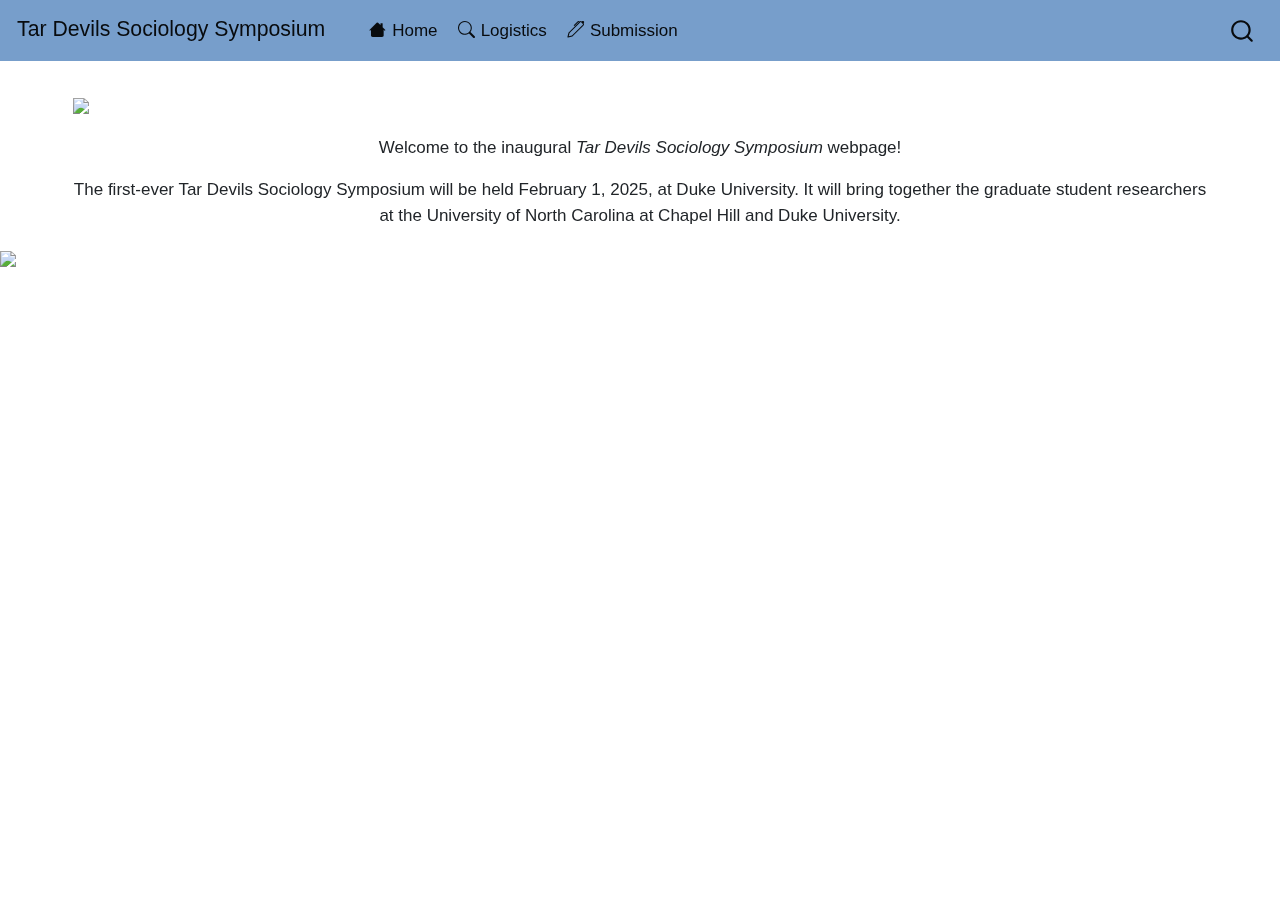
==== docs/index.html @ 37a2031d "Add files via upload" ====
<!DOCTYPE html>
<html xmlns="http://www.w3.org/1999/xhtml" lang="en" xml:lang="en"><head>

<meta charset="utf-8">
<meta name="generator" content="quarto-1.3.450">

<meta name="viewport" content="width=device-width, initial-scale=1.0, user-scalable=yes">


<title>Tar Devils Sociology Symposium -</title>
<style>
code{white-space: pre-wrap;}
span.smallcaps{font-variant: small-caps;}
div.columns{display: flex; gap: min(4vw, 1.5em);}
div.column{flex: auto; overflow-x: auto;}
div.hanging-indent{margin-left: 1.5em; text-indent: -1.5em;}
ul.task-list{list-style: none;}
ul.task-list li input[type="checkbox"] {
  width: 0.8em;
  margin: 0 0.8em 0.2em -1em; /* quarto-specific, see https://github.com/quarto-dev/quarto-cli/issues/4556 */ 
  vertical-align: middle;
}
</style>


<script src="site_libs/quarto-nav/quarto-nav.js"></script>
<script src="site_libs/quarto-nav/headroom.min.js"></script>
<script src="site_libs/clipboard/clipboard.min.js"></script>
<script src="site_libs/quarto-search/autocomplete.umd.js"></script>
<script src="site_libs/quarto-search/fuse.min.js"></script>
<script src="site_libs/quarto-search/quarto-search.js"></script>
<meta name="quarto:offset" content="./">
<script src="site_libs/quarto-html/quarto.js"></script>
<script src="site_libs/quarto-html/popper.min.js"></script>
<script src="site_libs/quarto-html/tippy.umd.min.js"></script>
<script src="site_libs/quarto-html/anchor.min.js"></script>
<link href="site_libs/quarto-html/tippy.css" rel="stylesheet">
<link href="site_libs/quarto-html/quarto-syntax-highlighting.css" rel="stylesheet" id="quarto-text-highlighting-styles">
<script src="site_libs/bootstrap/bootstrap.min.js"></script>
<link href="site_libs/bootstrap/bootstrap-icons.css" rel="stylesheet">
<link href="site_libs/bootstrap/bootstrap.min.css" rel="stylesheet" id="quarto-bootstrap" data-mode="light">
<script id="quarto-search-options" type="application/json">{
  "location": "navbar",
  "copy-button": false,
  "collapse-after": 3,
  "panel-placement": "end",
  "type": "overlay",
  "limit": 20,
  "language": {
    "search-no-results-text": "No results",
    "search-matching-documents-text": "matching documents",
    "search-copy-link-title": "Copy link to search",
    "search-hide-matches-text": "Hide additional matches",
    "search-more-match-text": "more match in this document",
    "search-more-matches-text": "more matches in this document",
    "search-clear-button-title": "Clear",
    "search-detached-cancel-button-title": "Cancel",
    "search-submit-button-title": "Submit",
    "search-label": "Search"
  }
}</script>


<link rel="stylesheet" href="styles.css">
<meta property="og:title" content="Tar Devils Sociology Symposium -">
<meta property="og:image" content="docs/logo.png">
<meta property="og:site-name" content="Tar Devils Sociology Symposium">
</head>

<body class="nav-fixed">

<div id="quarto-search-results"></div>
  <header id="quarto-header" class="headroom fixed-top">
    <nav class="navbar navbar-expand-lg navbar-dark ">
      <div class="navbar-container container-fluid">
      <div class="navbar-brand-container">
    <a class="navbar-brand" href="./index.html">
    <span class="navbar-title">Tar Devils Sociology Symposium</span>
    </a>
  </div>
            <div id="quarto-search" class="" title="Search"></div>
          <button class="navbar-toggler" type="button" data-bs-toggle="collapse" data-bs-target="#navbarCollapse" aria-controls="navbarCollapse" aria-expanded="false" aria-label="Toggle navigation" onclick="if (window.quartoToggleHeadroom) { window.quartoToggleHeadroom(); }">
  <span class="navbar-toggler-icon"></span>
</button>
          <div class="collapse navbar-collapse" id="navbarCollapse">
            <ul class="navbar-nav navbar-nav-scroll me-auto">
  <li class="nav-item">
    <a class="nav-link active" href="./index.html" rel="" target="" aria-current="page"><i class="bi bi-house" role="img">
</i> 
 <span class="menu-text">Home</span></a>
  </li>  
  <li class="nav-item">
    <a class="nav-link" href="./logistics.html" rel="" target=""><i class="bi bi-search" role="img">
</i> 
 <span class="menu-text">Logistics</span></a>
  </li>  
  <li class="nav-item">
    <a class="nav-link" href="./form.html" rel="" target=""><i class="bi bi-pen" role="img">
</i> 
 <span class="menu-text">Submission</span></a>
  </li>  
</ul>
            <div class="quarto-navbar-tools ms-auto">
</div>
          </div> <!-- /navcollapse -->
      </div> <!-- /container-fluid -->
    </nav>
</header>
<!-- content -->
<div id="quarto-content" class="quarto-container page-columns page-rows-contents page-layout-full page-navbar">
<!-- sidebar -->
<!-- margin-sidebar -->
    
<!-- main -->
<main class="content page-columns page-full column-body" id="quarto-document-content">



<div class="column-page">
<p><img src="docs/logo.png" class="lightbox img-fluid"></p>
</div>
<div class="column-page">
<center>
<p>Welcome to the inaugural <em>Tar Devils Sociology Symposium</em> webpage!</p>
<p>The first-ever Tar Devils Sociology Symposium will be held February 1, 2025, at Duke University. It will bring together the graduate student researchers at the University of North Carolina at Chapel Hill and Duke University.</p>
</center>
</div>
<div class="column-screen">
<p><img src="docs/back.png" class="lightbox img-fluid"></p>
</div>



</main> <!-- /main -->
<script id="quarto-html-after-body" type="application/javascript">
window.document.addEventListener("DOMContentLoaded", function (event) {
  const toggleBodyColorMode = (bsSheetEl) => {
    const mode = bsSheetEl.getAttribute("data-mode");
    const bodyEl = window.document.querySelector("body");
    if (mode === "dark") {
      bodyEl.classList.add("quarto-dark");
      bodyEl.classList.remove("quarto-light");
    } else {
      bodyEl.classList.add("quarto-light");
      bodyEl.classList.remove("quarto-dark");
    }
  }
  const toggleBodyColorPrimary = () => {
    const bsSheetEl = window.document.querySelector("link#quarto-bootstrap");
    if (bsSheetEl) {
      toggleBodyColorMode(bsSheetEl);
    }
  }
  toggleBodyColorPrimary();  
  const icon = "";
  const anchorJS = new window.AnchorJS();
  anchorJS.options = {
    placement: 'right',
    icon: icon
  };
  anchorJS.add('.anchored');
  const isCodeAnnotation = (el) => {
    for (const clz of el.classList) {
      if (clz.startsWith('code-annotation-')) {                     
        return true;
      }
    }
    return false;
  }
  const clipboard = new window.ClipboardJS('.code-copy-button', {
    text: function(trigger) {
      const codeEl = trigger.previousElementSibling.cloneNode(true);
      for (const childEl of codeEl.children) {
        if (isCodeAnnotation(childEl)) {
          childEl.remove();
        }
      }
      return codeEl.innerText;
    }
  });
  clipboard.on('success', function(e) {
    // button target
    const button = e.trigger;
    // don't keep focus
    button.blur();
    // flash "checked"
    button.classList.add('code-copy-button-checked');
    var currentTitle = button.getAttribute("title");
    button.setAttribute("title", "Copied!");
    let tooltip;
    if (window.bootstrap) {
      button.setAttribute("data-bs-toggle", "tooltip");
      button.setAttribute("data-bs-placement", "left");
      button.setAttribute("data-bs-title", "Copied!");
      tooltip = new bootstrap.Tooltip(button, 
        { trigger: "manual", 
          customClass: "code-copy-button-tooltip",
          offset: [0, -8]});
      tooltip.show();    
    }
    setTimeout(function() {
      if (tooltip) {
        tooltip.hide();
        button.removeAttribute("data-bs-title");
        button.removeAttribute("data-bs-toggle");
        button.removeAttribute("data-bs-placement");
      }
      button.setAttribute("title", currentTitle);
      button.classList.remove('code-copy-button-checked');
    }, 1000);
    // clear code selection
    e.clearSelection();
  });
  function tippyHover(el, contentFn) {
    const config = {
      allowHTML: true,
      content: contentFn,
      maxWidth: 500,
      delay: 100,
      arrow: false,
      appendTo: function(el) {
          return el.parentElement;
      },
      interactive: true,
      interactiveBorder: 10,
      theme: 'quarto',
      placement: 'bottom-start'
    };
    window.tippy(el, config); 
  }
  const noterefs = window.document.querySelectorAll('a[role="doc-noteref"]');
  for (var i=0; i<noterefs.length; i++) {
    const ref = noterefs[i];
    tippyHover(ref, function() {
      // use id or data attribute instead here
      let href = ref.getAttribute('data-footnote-href') || ref.getAttribute('href');
      try { href = new URL(href).hash; } catch {}
      const id = href.replace(/^#\/?/, "");
      const note = window.document.getElementById(id);
      return note.innerHTML;
    });
  }
      let selectedAnnoteEl;
      const selectorForAnnotation = ( cell, annotation) => {
        let cellAttr = 'data-code-cell="' + cell + '"';
        let lineAttr = 'data-code-annotation="' +  annotation + '"';
        const selector = 'span[' + cellAttr + '][' + lineAttr + ']';
        return selector;
      }
      const selectCodeLines = (annoteEl) => {
        const doc = window.document;
        const targetCell = annoteEl.getAttribute("data-target-cell");
        const targetAnnotation = annoteEl.getAttribute("data-target-annotation");
        const annoteSpan = window.document.querySelector(selectorForAnnotation(targetCell, targetAnnotation));
        const lines = annoteSpan.getAttribute("data-code-lines").split(",");
        const lineIds = lines.map((line) => {
          return targetCell + "-" + line;
        })
        let top = null;
        let height = null;
        let parent = null;
        if (lineIds.length > 0) {
            //compute the position of the single el (top and bottom and make a div)
            const el = window.document.getElementById(lineIds[0]);
            top = el.offsetTop;
            height = el.offsetHeight;
            parent = el.parentElement.parentElement;
          if (lineIds.length > 1) {
            const lastEl = window.document.getElementById(lineIds[lineIds.length - 1]);
            const bottom = lastEl.offsetTop + lastEl.offsetHeight;
            height = bottom - top;
          }
          if (top !== null && height !== null && parent !== null) {
            // cook up a div (if necessary) and position it 
            let div = window.document.getElementById("code-annotation-line-highlight");
            if (div === null) {
              div = window.document.createElement("div");
              div.setAttribute("id", "code-annotation-line-highlight");
              div.style.position = 'absolute';
              parent.appendChild(div);
            }
            div.style.top = top - 2 + "px";
            div.style.height = height + 4 + "px";
            let gutterDiv = window.document.getElementById("code-annotation-line-highlight-gutter");
            if (gutterDiv === null) {
              gutterDiv = window.document.createElement("div");
              gutterDiv.setAttribute("id", "code-annotation-line-highlight-gutter");
              gutterDiv.style.position = 'absolute';
              const codeCell = window.document.getElementById(targetCell);
              const gutter = codeCell.querySelector('.code-annotation-gutter');
              gutter.appendChild(gutterDiv);
            }
            gutterDiv.style.top = top - 2 + "px";
            gutterDiv.style.height = height + 4 + "px";
          }
          selectedAnnoteEl = annoteEl;
        }
      };
      const unselectCodeLines = () => {
        const elementsIds = ["code-annotation-line-highlight", "code-annotation-line-highlight-gutter"];
        elementsIds.forEach((elId) => {
          const div = window.document.getElementById(elId);
          if (div) {
            div.remove();
          }
        });
        selectedAnnoteEl = undefined;
      };
      // Attach click handler to the DT
      const annoteDls = window.document.querySelectorAll('dt[data-target-cell]');
      for (const annoteDlNode of annoteDls) {
        annoteDlNode.addEventListener('click', (event) => {
          const clickedEl = event.target;
          if (clickedEl !== selectedAnnoteEl) {
            unselectCodeLines();
            const activeEl = window.document.querySelector('dt[data-target-cell].code-annotation-active');
            if (activeEl) {
              activeEl.classList.remove('code-annotation-active');
            }
            selectCodeLines(clickedEl);
            clickedEl.classList.add('code-annotation-active');
          } else {
            // Unselect the line
            unselectCodeLines();
            clickedEl.classList.remove('code-annotation-active');
          }
        });
      }
  const findCites = (el) => {
    const parentEl = el.parentElement;
    if (parentEl) {
      const cites = parentEl.dataset.cites;
      if (cites) {
        return {
          el,
          cites: cites.split(' ')
        };
      } else {
        return findCites(el.parentElement)
      }
    } else {
      return undefined;
    }
  };
  var bibliorefs = window.document.querySelectorAll('a[role="doc-biblioref"]');
  for (var i=0; i<bibliorefs.length; i++) {
    const ref = bibliorefs[i];
    const citeInfo = findCites(ref);
    if (citeInfo) {
      tippyHover(citeInfo.el, function() {
        var popup = window.document.createElement('div');
        citeInfo.cites.forEach(function(cite) {
          var citeDiv = window.document.createElement('div');
          citeDiv.classList.add('hanging-indent');
          citeDiv.classList.add('csl-entry');
          var biblioDiv = window.document.getElementById('ref-' + cite);
          if (biblioDiv) {
            citeDiv.innerHTML = biblioDiv.innerHTML;
          }
          popup.appendChild(citeDiv);
        });
        return popup.innerHTML;
      });
    }
  }
});
</script>
</div> <!-- /content -->



</body></html>
---- docs/site_libs/quarto-html/tippy.css ----
.tippy-box[data-animation=fade][data-state=hidden]{opacity:0}[data-tippy-root]{max-width:calc(100vw - 10px)}.tippy-box{position:relative;background-color:#333;color:#fff;border-radius:4px;font-size:14px;line-height:1.4;white-space:normal;outline:0;transition-property:transform,visibility,opacity}.tippy-box[data-placement^=top]>.tippy-arrow{bottom:0}.tippy-box[data-placement^=top]>.tippy-arrow:before{bottom:-7px;left:0;border-width:8px 8px 0;border-top-color:initial;transform-origin:center top}.tippy-box[data-placement^=bottom]>.tippy-arrow{top:0}.tippy-box[data-placement^=bottom]>.tippy-arrow:before{top:-7px;left:0;border-width:0 8px 8px;border-bottom-color:initial;transform-origin:center bottom}.tippy-box[data-placement^=left]>.tippy-arrow{right:0}.tippy-box[data-placement^=left]>.tippy-arrow:before{border-width:8px 0 8px 8px;border-left-color:initial;right:-7px;transform-origin:center left}.tippy-box[data-placement^=right]>.tippy-arrow{left:0}.tippy-box[data-placement^=right]>.tippy-arrow:before{left:-7px;border-width:8px 8px 8px 0;border-right-color:initial;transform-origin:center right}.tippy-box[data-inertia][data-state=visible]{transition-timing-function:cubic-bezier(.54,1.5,.38,1.11)}.tippy-arrow{width:16px;height:16px;color:#333}.tippy-arrow:before{content:"";position:absolute;border-color:transparent;border-style:solid}.tippy-content{position:relative;padding:5px 9px;z-index:1}
---- docs/site_libs/quarto-html/quarto-syntax-highlighting.css ----
/* quarto syntax highlight colors */
:root {
  --quarto-hl-ot-color: #003B4F;
  --quarto-hl-at-color: #657422;
  --quarto-hl-ss-color: #20794D;
  --quarto-hl-an-color: #5E5E5E;
  --quarto-hl-fu-color: #4758AB;
  --quarto-hl-st-color: #20794D;
  --quarto-hl-cf-color: #003B4F;
  --quarto-hl-op-color: #5E5E5E;
  --quarto-hl-er-color: #AD0000;
  --quarto-hl-bn-color: #AD0000;
  --quarto-hl-al-color: #AD0000;
  --quarto-hl-va-color: #111111;
  --quarto-hl-bu-color: inherit;
  --quarto-hl-ex-color: inherit;
  --quarto-hl-pp-color: #AD0000;
  --quarto-hl-in-color: #5E5E5E;
  --quarto-hl-vs-color: #20794D;
  --quarto-hl-wa-color: #5E5E5E;
  --quarto-hl-do-color: #5E5E5E;
  --quarto-hl-im-color: #00769E;
  --quarto-hl-ch-color: #20794D;
  --quarto-hl-dt-color: #AD0000;
  --quarto-hl-fl-color: #AD0000;
  --quarto-hl-co-color: #5E5E5E;
  --quarto-hl-cv-color: #5E5E5E;
  --quarto-hl-cn-color: #8f5902;
  --quarto-hl-sc-color: #5E5E5E;
  --quarto-hl-dv-color: #AD0000;
  --quarto-hl-kw-color: #003B4F;
}

/* other quarto variables */
:root {
  --quarto-font-monospace: "Consolas";
}

pre > code.sourceCode > span {
  color: #003B4F;
}

code span {
  color: #003B4F;
}

code.sourceCode > span {
  color: #003B4F;
}

div.sourceCode,
div.sourceCode pre.sourceCode {
  color: #003B4F;
}

code span.ot {
  color: #003B4F;
  font-style: inherit;
}

code span.at {
  color: #657422;
  font-style: inherit;
}

code span.ss {
  color: #20794D;
  font-style: inherit;
}

code span.an {
  color: #5E5E5E;
  font-style: inherit;
}

code span.fu {
  color: #4758AB;
  font-style: inherit;
}

code span.st {
  color: #20794D;
  font-style: inherit;
}

code span.cf {
  color: #003B4F;
  font-style: inherit;
}

code span.op {
  color: #5E5E5E;
  font-style: inherit;
}

code span.er {
  color: #AD0000;
  font-style: inherit;
}

code span.bn {
  color: #AD0000;
  font-style: inherit;
}

code span.al {
  color: #AD0000;
  font-style: inherit;
}

code span.va {
  color: #111111;
  font-style: inherit;
}

code span.bu {
  font-style: inherit;
}

code span.ex {
  font-style: inherit;
}

code span.pp {
  color: #AD0000;
  font-style: inherit;
}

code span.in {
  color: #5E5E5E;
  font-style: inherit;
}

code span.vs {
  color: #20794D;
  font-style: inherit;
}

code span.wa {
  color: #5E5E5E;
  font-style: italic;
}

code span.do {
  color: #5E5E5E;
  font-style: italic;
}

code span.im {
  color: #00769E;
  font-style: inherit;
}

code span.ch {
  color: #20794D;
  font-style: inherit;
}

code span.dt {
  color: #AD0000;
  font-style: inherit;
}

code span.fl {
  color: #AD0000;
  font-style: inherit;
}

code span.co {
  color: #5E5E5E;
  font-style: inherit;
}

code span.cv {
  color: #5E5E5E;
  font-style: italic;
}

code span.cn {
  color: #8f5902;
  font-style: inherit;
}

code span.sc {
  color: #5E5E5E;
  font-style: inherit;
}

code span.dv {
  color: #AD0000;
  font-style: inherit;
}

code span.kw {
  color: #003B4F;
  font-style: inherit;
}

.prevent-inlining {
  content: "</";
}

/*# sourceMappingURL=debc5d5d77c3f9108843748ff7464032.css.map */
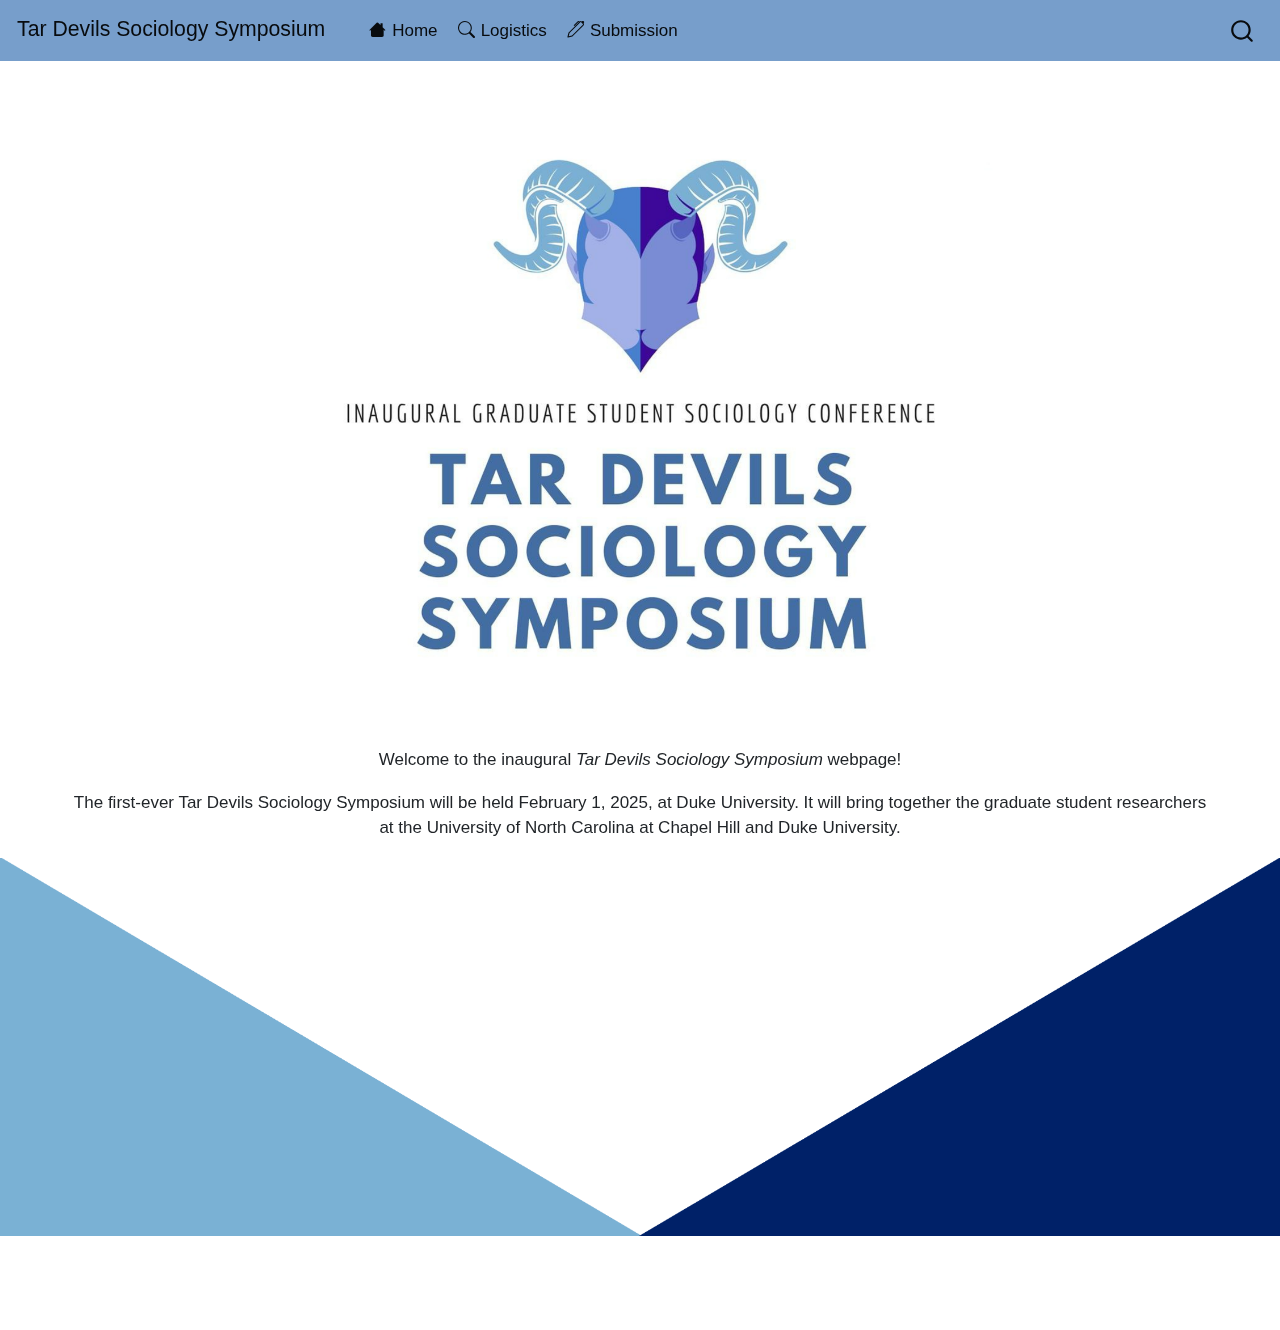
==== commit 72e4dad4: "Add files via upload" ====
--- a/docs/index.html
+++ b/docs/index.html
@@ -63,7 +63,7 @@
 
 <link rel="stylesheet" href="styles.css">
 <meta property="og:title" content="Tar Devils Sociology Symposium -">
-<meta property="og:image" content="docs/logo.png">
+<meta property="og:image" content="assets/logo.png">
 <meta property="og:site-name" content="Tar Devils Sociology Symposium">
 </head>
 
@@ -117,7 +117,7 @@
 
 
 <div class="column-page">
-<p><img src="docs/logo.png" class="lightbox img-fluid"></p>
+<p><img src="assets/logo.png" class="lightbox img-fluid"></p>
 </div>
 <div class="column-page">
 <center>
@@ -126,7 +126,7 @@
 </center>
 </div>
 <div class="column-screen">
-<p><img src="docs/back.png" class="lightbox img-fluid"></p>
+<p><img src="assets/back.png" class="lightbox img-fluid"></p>
 </div>
 
 
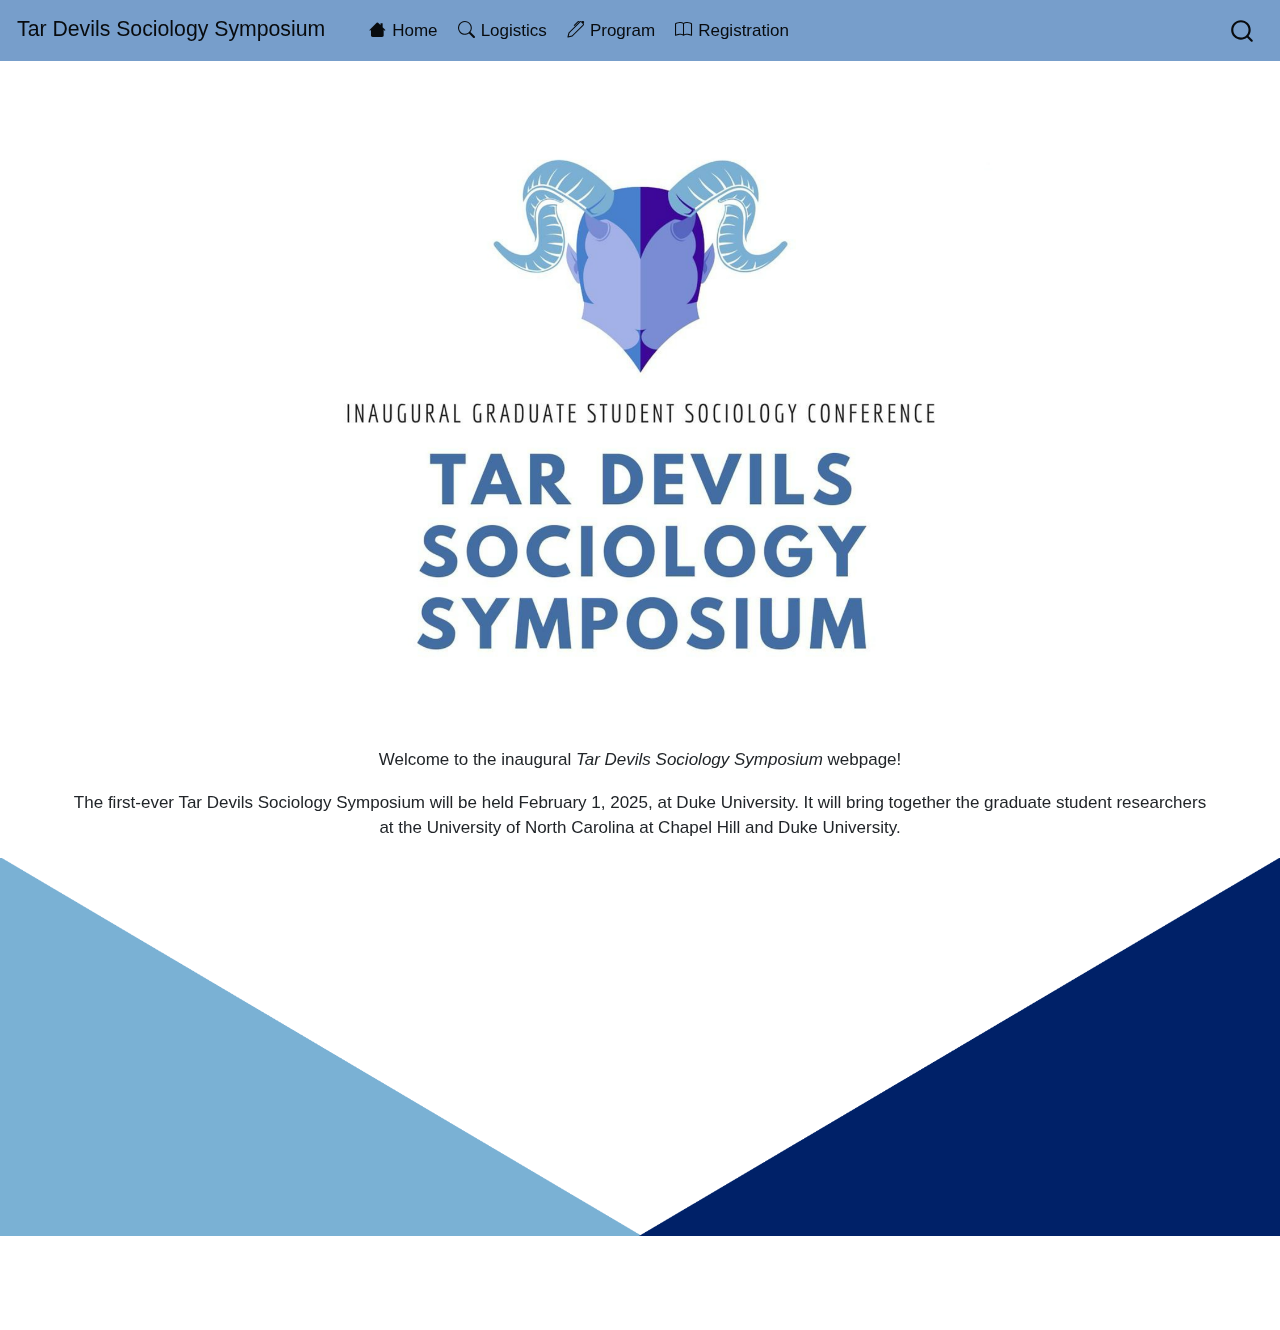
==== commit cf92973d: "Add files via upload" ====
--- a/docs/index.html
+++ b/docs/index.html
@@ -95,9 +95,14 @@
  <span class="menu-text">Logistics</span></a>
   </li>  
   <li class="nav-item">
-    <a class="nav-link" href="./form.html" rel="" target=""><i class="bi bi-pen" role="img">
+    <a class="nav-link" href="./program.html" rel="" target=""><i class="bi bi-pen" role="img">
 </i> 
- <span class="menu-text">Submission</span></a>
+ <span class="menu-text">Program</span></a>
+  </li>  
+  <li class="nav-item">
+    <a class="nav-link" href="./registration.html" rel="" target=""><i class="bi bi-book" role="img">
+</i> 
+ <span class="menu-text">Registration</span></a>
   </li>  
 </ul>
             <div class="quarto-navbar-tools ms-auto">
